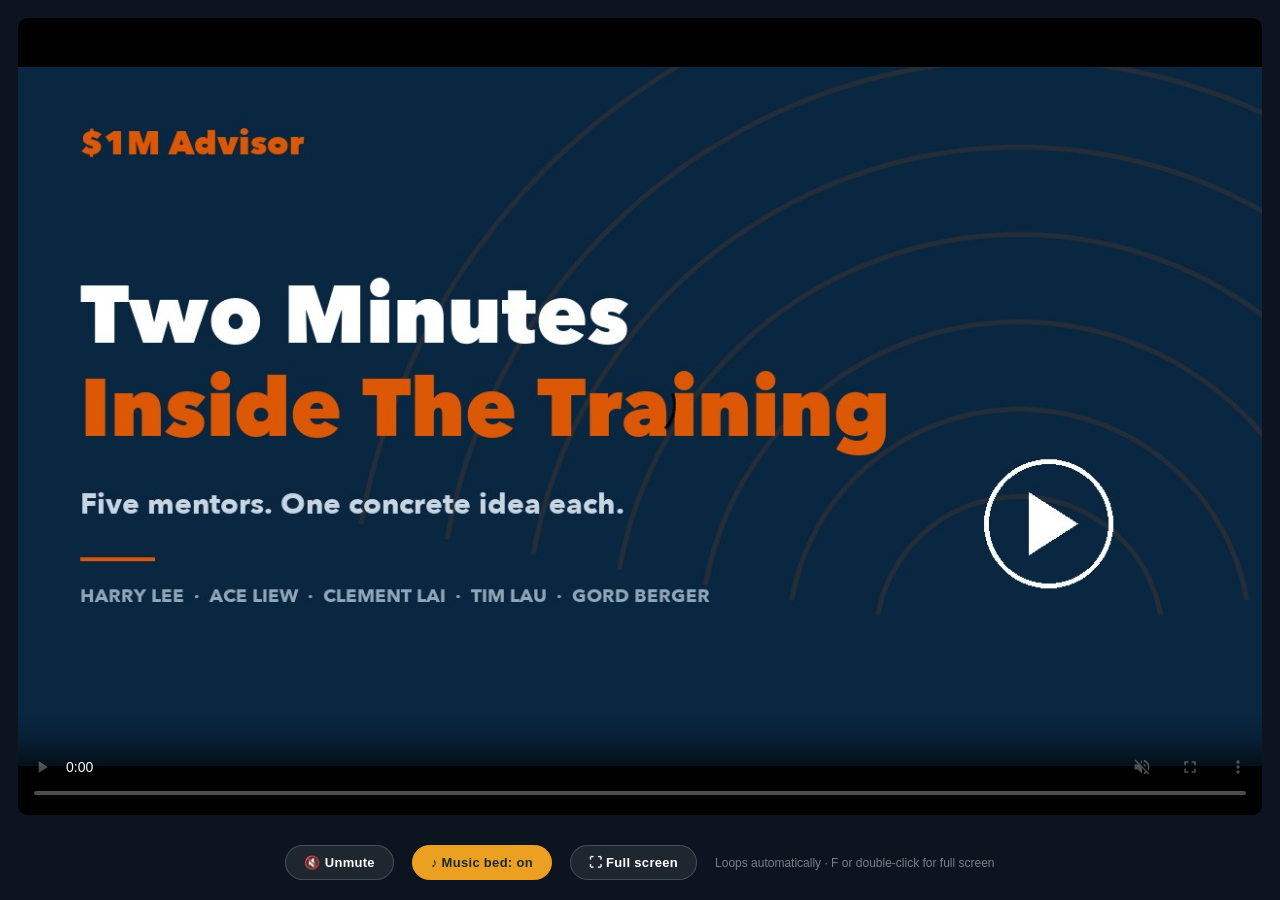
==== trailer/index.html @ 16625e47 "trailer: looping presenter page for the Sept 10 session" ====
<!doctype html>
<html lang="en">
<head>
<meta charset="utf-8">
<meta name="viewport" content="width=device-width,initial-scale=1">
<meta name="robots" content="noindex,nofollow">
<title>$1M Advisor — Trailer (loop)</title>
<style>
  :root { --gold:#ECA021; --navy:#1B2938; }
  * { box-sizing:border-box; }
  html,body { height:100%; margin:0; background:#0B141F; color:#fff;
              font-family:Montserrat,-apple-system,BlinkMacSystemFont,"Segoe UI",sans-serif; }
  .wrap { height:100%; display:flex; flex-direction:column; }
  .stage { flex:1 1 auto; display:flex; align-items:center; justify-content:center;
           padding:18px; min-height:0; }
  video { width:100%; height:100%; max-height:100%; object-fit:contain;
          background:#000; border-radius:10px; outline:none; }
  .bar { flex:0 0 auto; display:flex; flex-wrap:wrap; gap:10px 18px; align-items:center;
         justify-content:center; padding:12px 18px 20px; }
  button { font:inherit; font-size:13px; font-weight:700; letter-spacing:.3px;
           color:#fff; background:rgba(255,255,255,.08); border:1px solid rgba(255,255,255,.18);
           border-radius:999px; padding:9px 18px; cursor:pointer; }
  button:hover { background:rgba(255,255,255,.15); }
  button[aria-pressed="true"] { background:var(--gold); border-color:var(--gold); color:var(--navy); }
  .hint { font-size:12px; color:rgba(255,255,255,.45); }
  /* Press F or double-click the video for true full screen. */
</style>
</head>
<body>
<div class="wrap">
  <div class="stage">
    <video id="v" src="1m-advisor-trailer.mp4" poster="poster.jpg"
           loop autoplay muted playsinline controls></video>
  </div>
  <div class="bar">
    <button id="sound" aria-pressed="false">🔇 Unmute</button>
    <button id="cut" aria-pressed="true">♪ Music bed: on</button>
    <button id="fs">⛶ Full screen</button>
    <span class="hint">Loops automatically · F or double-click for full screen</span>
  </div>
</div>
<script>
  var v = document.getElementById('v'),
      sound = document.getElementById('sound'),
      cut = document.getElementById('cut'),
      fs = document.getElementById('fs'),
      MUSIC = '1m-advisor-trailer.mp4',
      SILENT = '1m-advisor-trailer-nomusic.mp4';

  /* Autoplay is only allowed muted, so it starts muted and the operator unmutes
     with one click — which counts as the gesture browsers want. */
  sound.onclick = function () {
    v.muted = !v.muted;
    sound.setAttribute('aria-pressed', String(!v.muted));
    sound.textContent = v.muted ? '🔇 Unmute' : '🔊 Sound on';
    if (v.paused) v.play();
  };

  cut.onclick = function () {
    var toMusic = v.getAttribute('src') !== MUSIC, t = v.currentTime, wasMuted = v.muted;
    v.setAttribute('src', toMusic ? MUSIC : SILENT);
    v.load(); v.muted = wasMuted; v.currentTime = t; v.play();
    cut.setAttribute('aria-pressed', String(toMusic));
    cut.textContent = toMusic ? '♪ Music bed: on' : '♪ Music bed: off';
  };

  function goFull() {
    var el = document.documentElement;
    if (document.fullscreenElement) document.exitFullscreen();
    else (el.requestFullscreen || el.webkitRequestFullscreen).call(el);
  }
  fs.onclick = goFull;
  v.ondblclick = goFull;
  document.addEventListener('keydown', function (e) {
    if (e.key === 'f' || e.key === 'F') goFull();
    if (e.key === ' ') { e.preventDefault(); v.paused ? v.play() : v.pause(); }
  });

  /* Belt and braces: `loop` handles it, but a stalled buffer at the tail can
     leave it parked on the last frame. */
  v.addEventListener('ended', function () { v.currentTime = 0; v.play(); });
</script>
</body>
</html>
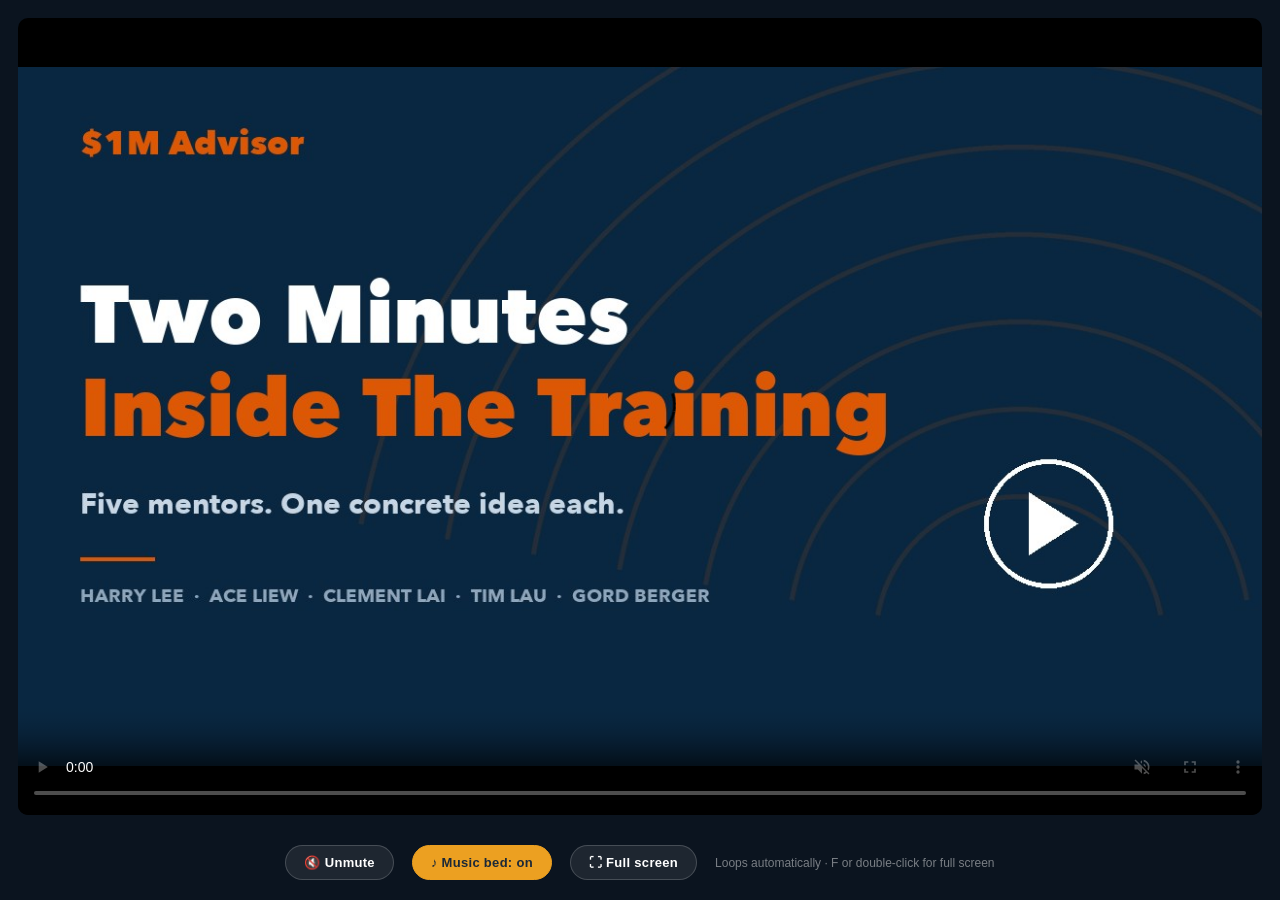
==== commit 542625c1: "loop page: drop the ended handler that raced the native loop" ====
--- a/trailer/index.html
+++ b/trailer/index.html
@@ -76,9 +76,14 @@
     if (e.key === ' ') { e.preventDefault(); v.paused ? v.play() : v.pause(); }
   });
 
-  /* Belt and braces: `loop` handles it, but a stalled buffer at the tail can
-     leave it parked on the last frame. */
-  v.addEventListener('ended', function () { v.currentTime = 0; v.play(); });
+  /* Do NOT add an `ended` handler that seeks to 0 and calls play(): with loop
+     set, that races the browser's own restart and leaves the video parked,
+     paused, on frame 0 — measured 2026-09-09. The `loop` attribute is enough.
+     This guard only covers a decoder stall mid-play, and never seeks. */
+  v.addEventListener('pause', function () {
+    if (!v.ended && v.currentTime < 0.5 && !v.dataset.userPaused) v.play();
+  });
+  v.addEventListener('click', function () { v.dataset.userPaused = '1'; });
 </script>
 </body>
 </html>
